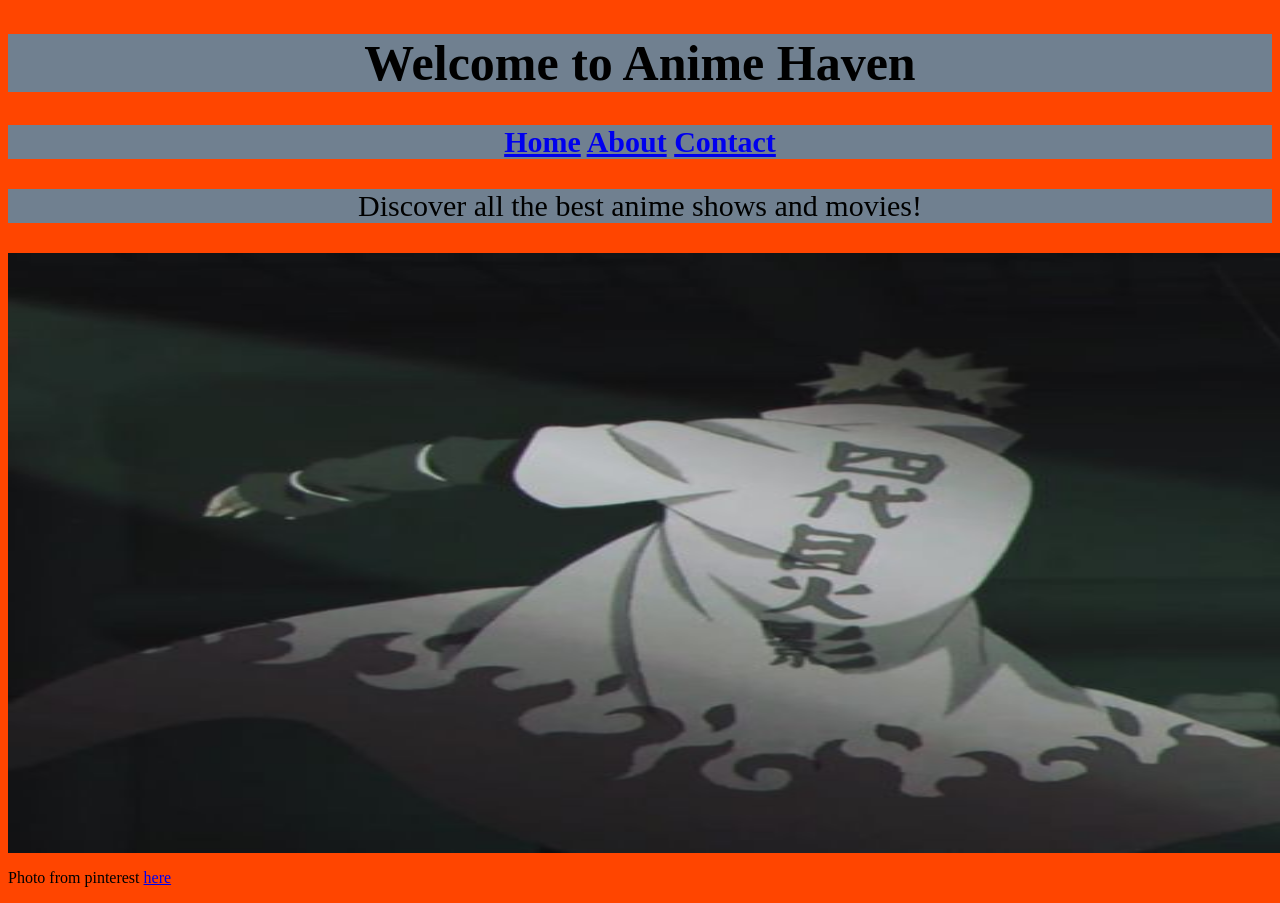
==== index.html @ 83e88095 "CSS styling" ====
<!DOCTYPE html>
<html lang="en">
<head>
    <meta charset="UTF-8">
    <title>Anime Haven - Home</title>
</head>
<body class="homepage">
    <header>
        <link rel="stylesheet" href="CSS/style.css">
        <h1 class="title">Welcome to Anime Haven</h1>
    </header>
    <nav>
        <h2 class="heading">
             <a href="index.html">Home</a>
             <a href="about.html">About</a>
             <a href="contact.html">Contact</a>
        </h2>
    

    </nav>
    <main>
        <p id="discover">Discover all the best anime shows and movies!</p>
        <img src="images/anime-char.jpg" width = "1500" height = "600" alt="A heroic anime character">
        <p> Photo from pinterest <a href="https://ie.pinterest.com/pin/592434526006680588/" target="_blank">here</a></p>
    </main>
</body>
</html>
---- CSS/style.css ----
.title {
    text-align:center;
    background-color:slategrey;
    font-size: 50px;
}

.heading {
    text-align:center;
    background-color:slategrey;
    font-size: 30px;
}

main img {
    display:block;
    margin: 0 auto;
}

#discover {
    text-align:center;
    font-size:30px;
    background-color:slategrey;
}

#toppage {
    background-color:slategrey;
}

.knowmore {
    text-align:center;
    color:orangered;
    font-size:50px;
}

#aboutpage {
    background-color:black;
}

#story {
    text-align:center;
    font-size:30px;
    color:orangered;
}

.parag {
    text-align:center;
    font-size:20px;
    color:orangered;
}

.homepage {
    background-color:orangered;
}
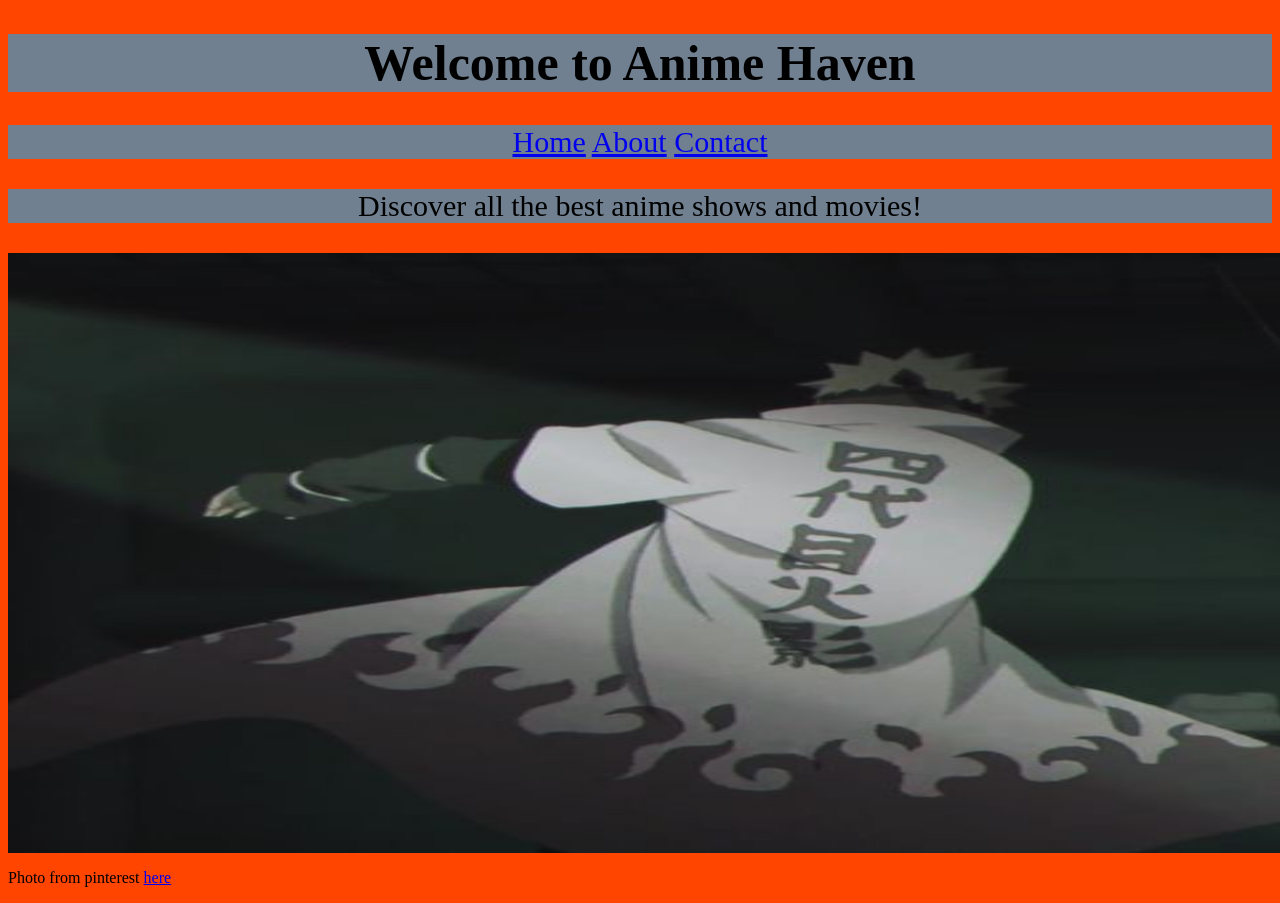
==== commit 7651df73: "Update index.html" ====
--- a/index.html
+++ b/index.html
@@ -9,14 +9,11 @@
         <link rel="stylesheet" href="CSS/style.css">
         <h1 class="title">Welcome to Anime Haven</h1>
     </header>
-    <nav>
-        <h2 class="heading">
+    <nav class="heading">
              <a href="index.html">Home</a>
              <a href="about.html">About</a>
              <a href="contact.html">Contact</a>
-        </h2>
-    
-
+        
     </nav>
     <main>
         <p id="discover">Discover all the best anime shows and movies!</p>
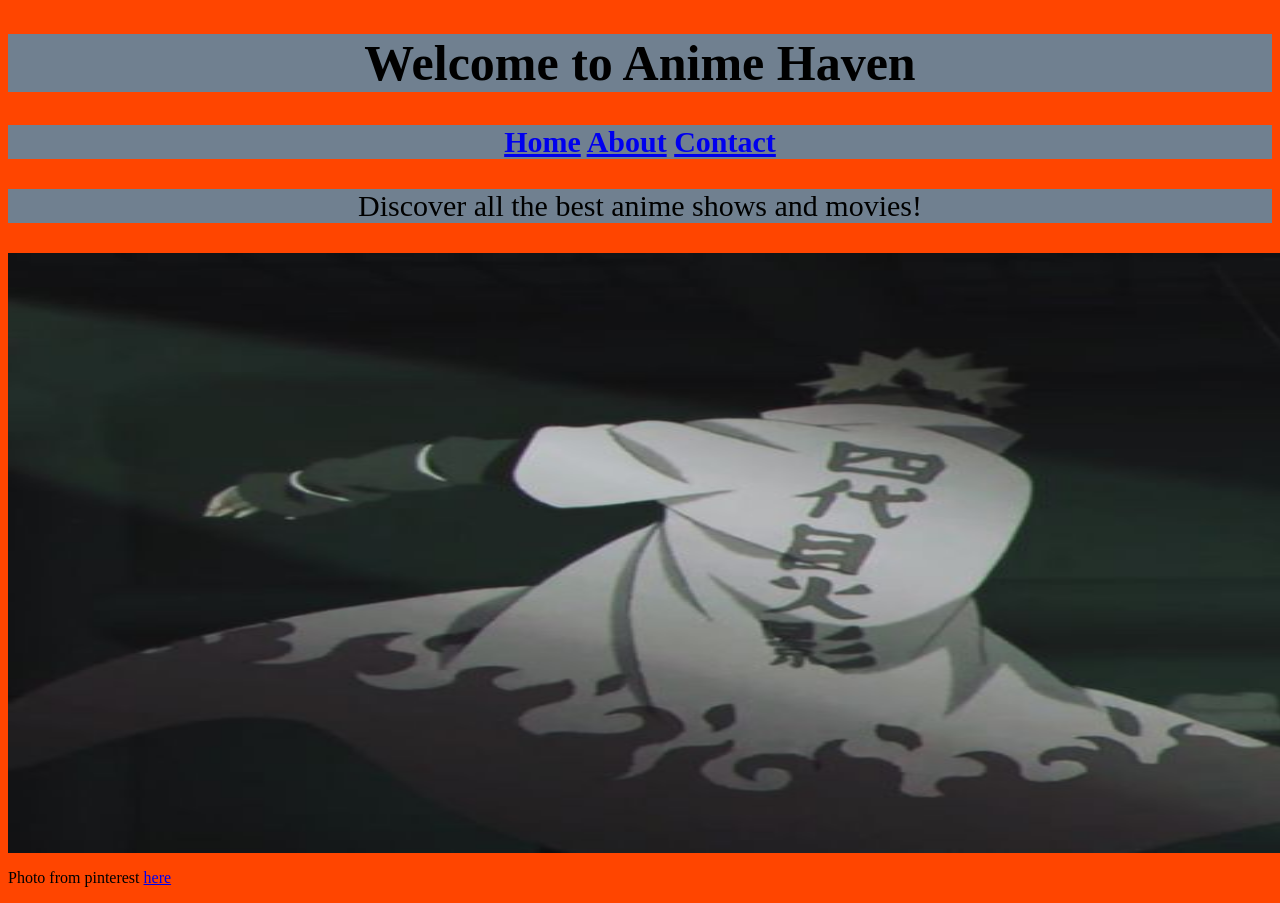
==== commit ddb653b6: "Update index.html" ====
--- a/index.html
+++ b/index.html
@@ -9,10 +9,12 @@
         <link rel="stylesheet" href="CSS/style.css">
         <h1 class="title">Welcome to Anime Haven</h1>
     </header>
-    <nav class="heading">
+    <nav>
+        <h2 class="heading">
              <a href="index.html">Home</a>
              <a href="about.html">About</a>
              <a href="contact.html">Contact</a>
+             </h2>
         
     </nav>
     <main>
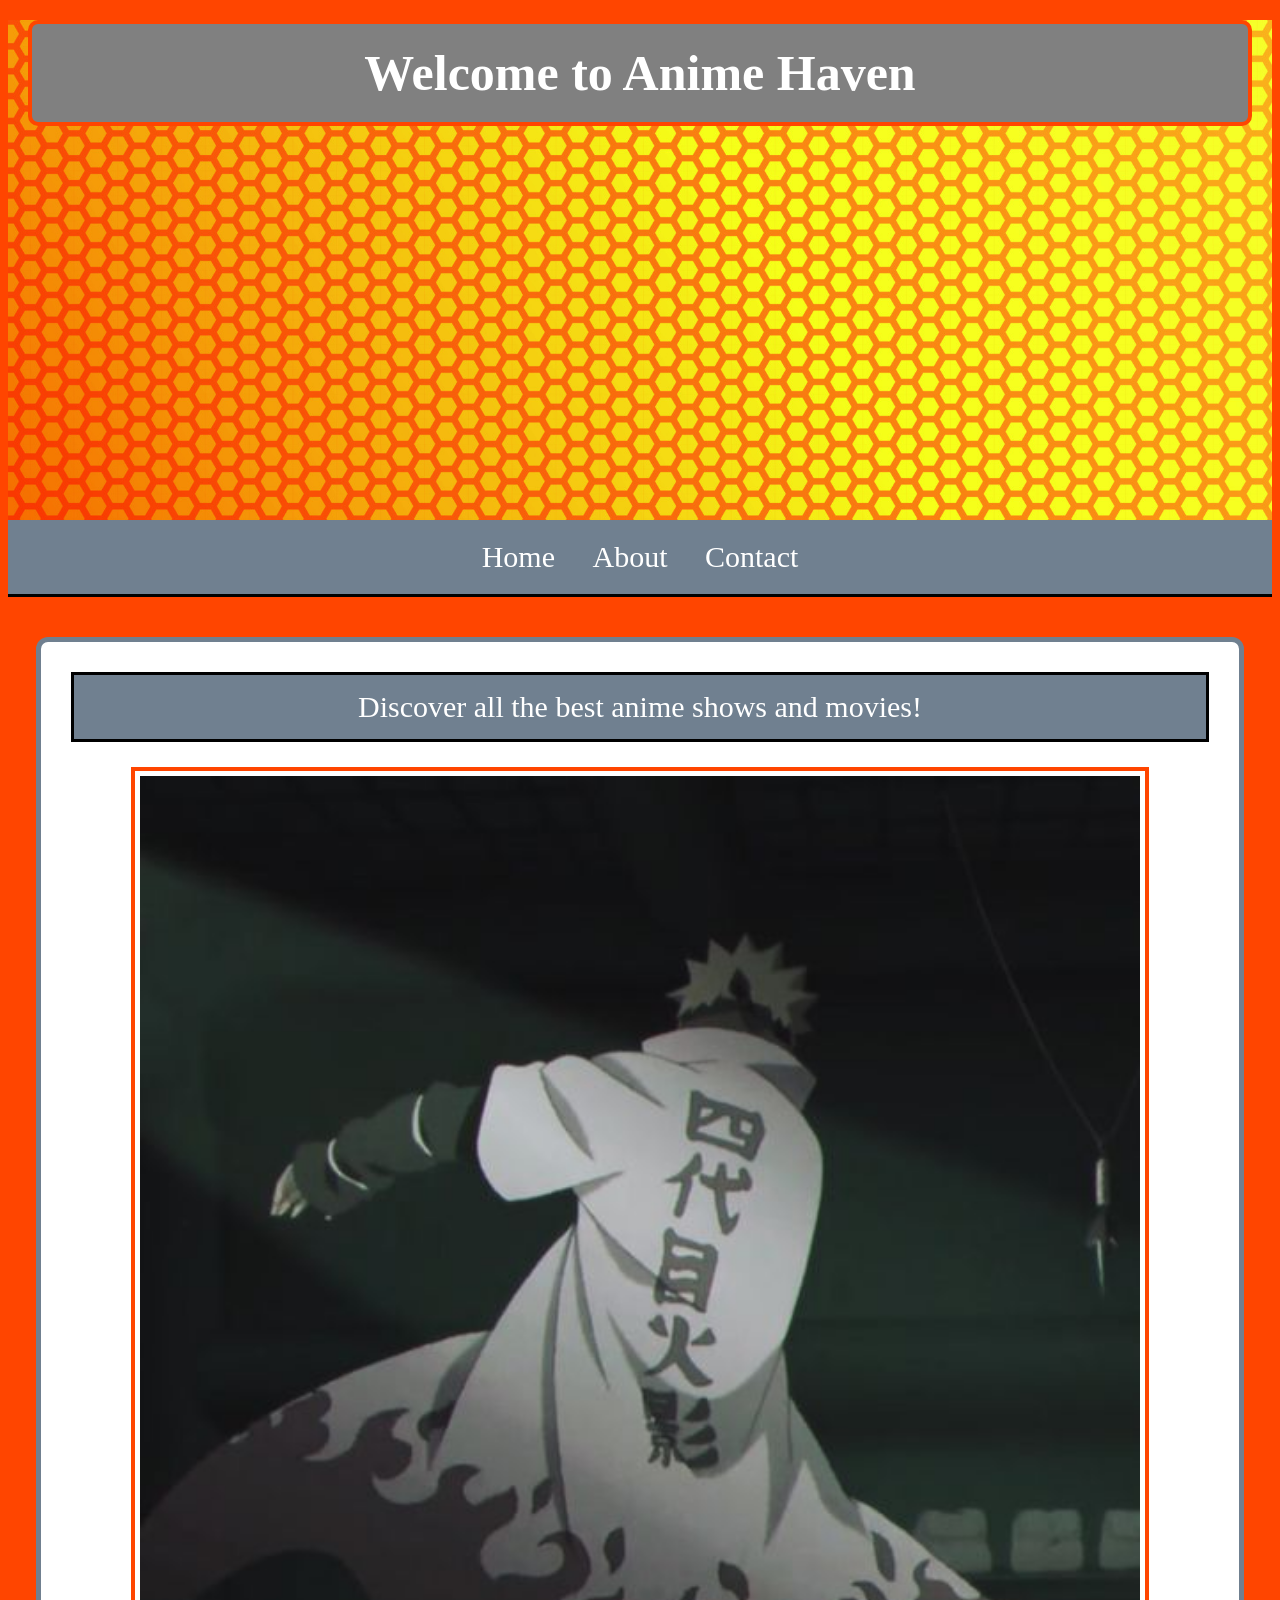
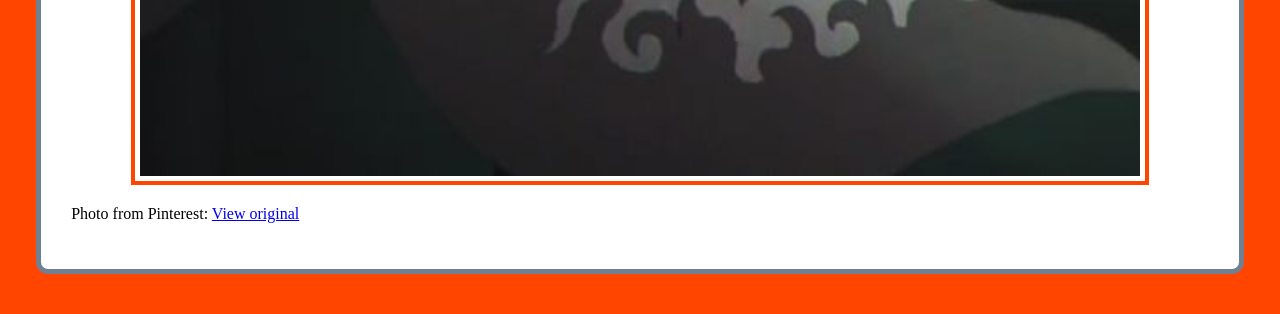
==== commit b7cb5663: "css" ====
--- a/index.html
+++ b/index.html
@@ -3,24 +3,47 @@
 <head>
     <meta charset="UTF-8">
     <title>Anime Haven - Home</title>
+    <link rel="stylesheet" href="CSS/style.css">
 </head>
+
 <body class="homepage">
+
     <header>
-        <link rel="stylesheet" href="CSS/style.css">
-        <h1 class="title">Welcome to Anime Haven</h1>
+        <div class="hero">
+            <h1 class="title">Welcome to Anime Haven</h1>
+        </div>
     </header>
+
     <nav>
-        <h2 class="heading">
-             <a href="index.html">Home</a>
-             <a href="about.html">About</a>
-             <a href="contact.html">Contact</a>
-             </h2>
-        
+        <div class="heading">
+            <a href="index.html">Home</a>
+            <a href="about.html">About</a>
+            <a href="contact.html">Contact</a>
+        </div>
     </nav>
-    <main>
-        <p id="discover">Discover all the best anime shows and movies!</p>
-        <img src="images/anime-char.jpg" width = "1500" height = "600" alt="A heroic anime character">
-        <p> Photo from pinterest <a href="https://ie.pinterest.com/pin/592434526006680588/" target="_blank">here</a></p>
+
+    <main class="content-box">
+        <p id="discover">
+            Discover all the best anime shows and movies!
+        </p>
+
+        <img
+            src="images/anime-char.jpg"
+            alt="A heroic anime character"
+            class="anime-image"
+        >
+
+        <p class="photo-credit">
+            Photo from Pinterest:
+            <a
+                href="https://ie.pinterest.com/pin/592434526006680588/"
+                target="_blank"
+                rel="noopener noreferrer"
+            >
+                View original
+            </a>
+        </p>
     </main>
+
 </body>
 </html>
--- a/CSS/style.css
+++ b/CSS/style.css
@@ -1,52 +1,129 @@
+
+
+.homepage {
+    background-color: orangered;
+}
+
+.hero {
+    background-image: url("../images/backgroundimage.jpg");
+    background-size: cover;
+    background-position: center;
+    background-repeat: no-repeat;
+    height: 500px;
+}
+
 .title {
-    text-align:center;
-    background-color:slategrey;
+    text-align: center;
+    color: white;
+    background-color: grey;
     font-size: 50px;
+    padding: 20px 30px;
+    border: 4px solid orangered;
+    margin: 20px;
+    border-radius: 10px;
 }
 
 .heading {
-    text-align:center;
-    background-color:slategrey;
+    text-align: center;
+    background-color: slategrey;
     font-size: 30px;
+
+    padding: 20px;
+    margin: 0;
+    border-bottom: 3px solid black;
+}
+
+.heading a {
+    color: white;
+    text-decoration: none;
+    margin: 0 15px;
+}
+
+.heading a:hover {
+    color: orangered;
+}
+
+.homepage main {
+    width: 90%;
+    max-width: 1200px;
+    background-color: white;
+
+    padding: 30px;
+    border: 5px solid slategrey;
+    margin: 40px auto;
+    border-radius: 12px;
+}
+
+#discover {
+    text-align: center;
+    font-size: 30px;
+    background-color: slategrey;
+    color: white;
+
+    padding: 15px;
+    margin: 0 0 25px;
+    border: 3px solid black;
 }
 
 main img {
-    display:block;
-    margin: 0 auto;
-}
+    display: block;
+    width: 100%;
+    max-width: 1000px;
+    height: auto;
 
-#discover {
-    text-align:center;
-    font-size:30px;
-    background-color:slategrey;
+    padding: 5px;
+    border: 4px solid orangered;
+    margin: 20px auto;
 }
 
 #toppage {
-    background-color:slategrey;
+    background-color: slategrey;
+}
+
+#aboutpage {
+    background-image: url("../images/backgroundimage.jpg");
+    background-size: cover;
+    background-position: center;
+    background-repeat: no-repeat;
+    background-attachment: fixed;
+
+    min-height: 100vh;
+    padding: 30px;
 }
 
 .knowmore {
-    text-align:center;
-    color:orangered;
-    font-size:50px;
+    text-align: center;
+    color: orangered;
+    background-color: rgba(0, 0, 0, 0.8);
+    font-size: 50px;
+
+    padding: 25px;
+    border: 4px solid orangered;
+    margin: 0 0 30px;
+    border-radius: 10px;
 }
 
-#aboutpage {
-    background-color:black;
+#aboutpage main {
+    width: 80%;
+    max-width: 900px;
+    background-color: rgba(0, 0, 0, 0.85);
+
+    padding: 40px;
+    border: 5px solid orangered;
+    margin: 40px auto;
+    border-radius: 15px;
 }
 
 #story {
-    text-align:center;
-    font-size:30px;
-    color:orangered;
+    text-align: center;
+    font-size: 30px;
+    color: orangered;
+    margin-top: 0;
 }
 
 .parag {
-    text-align:center;
-    font-size:20px;
-    color:orangered;
-}
-
-.homepage {
-    background-color:orangered;
+    text-align: center;
+    font-size: 20px;
+    line-height: 1.6;
+    color: white;
 }
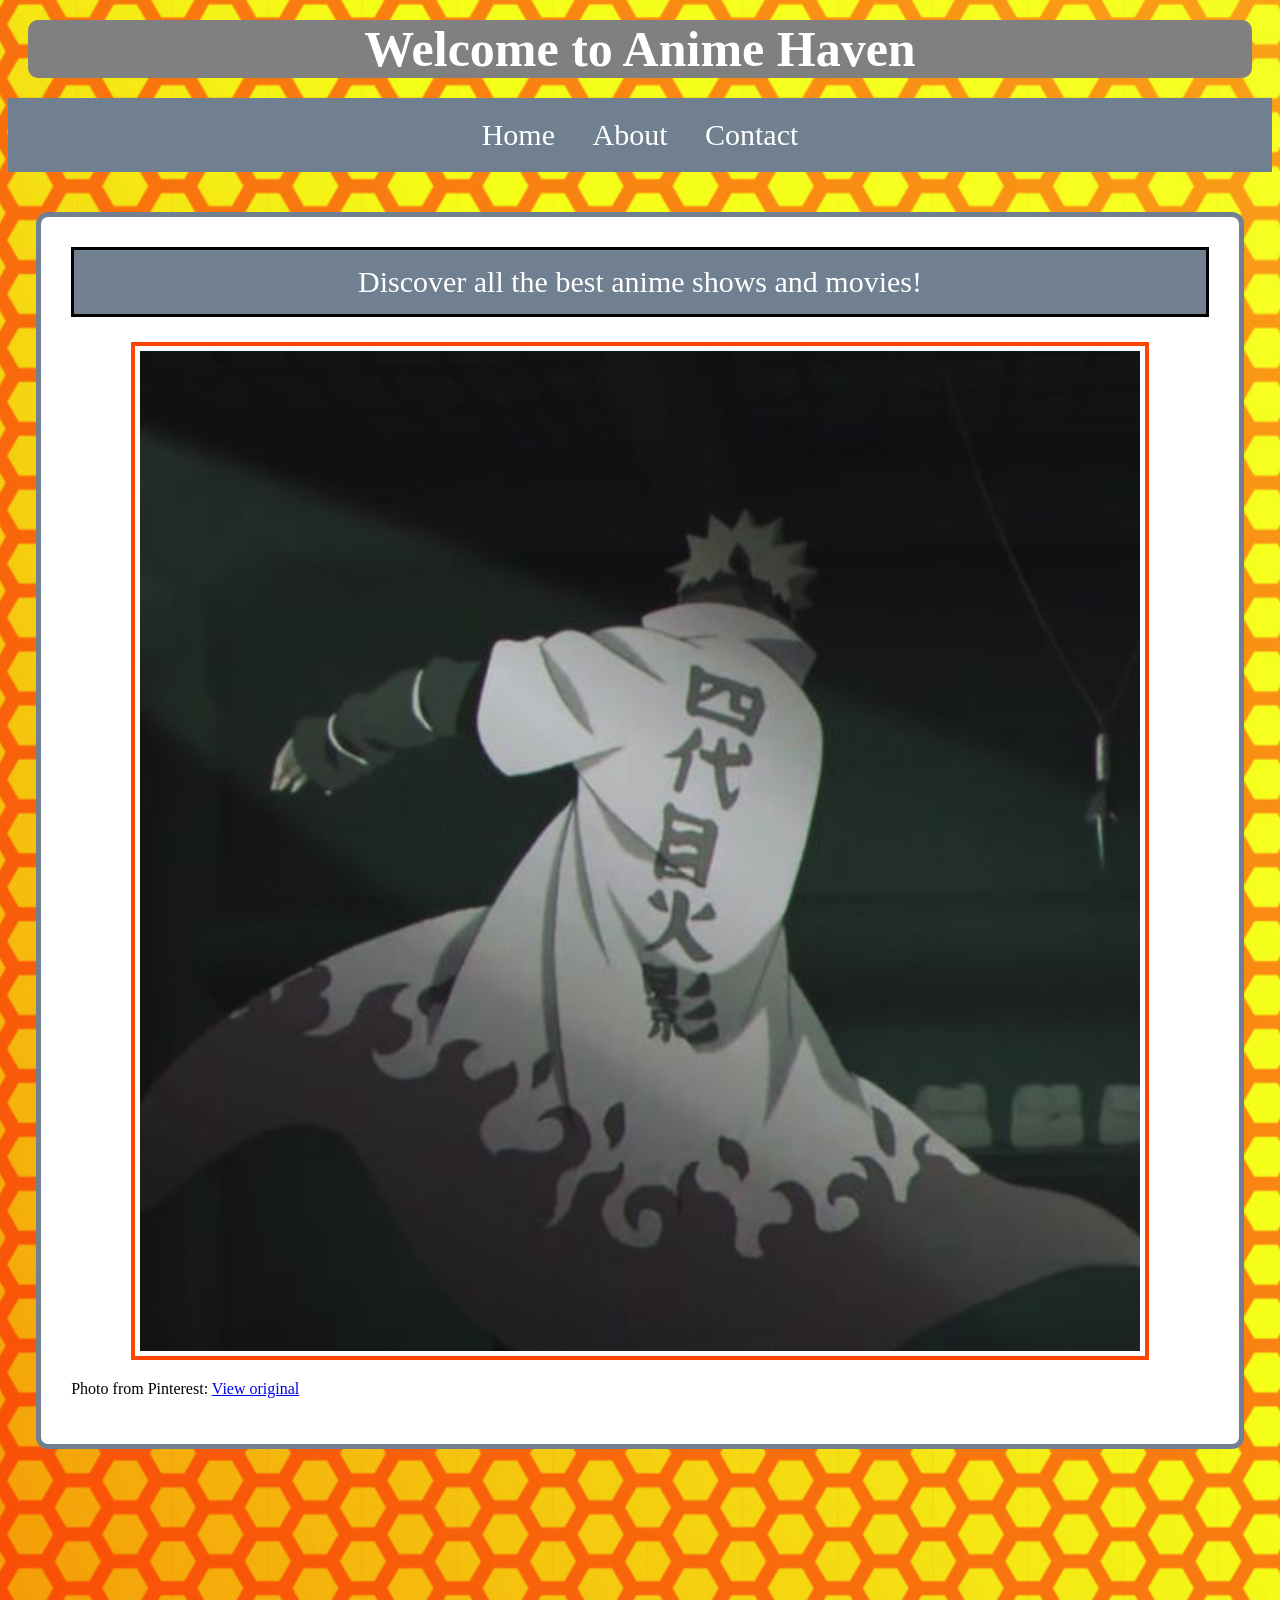
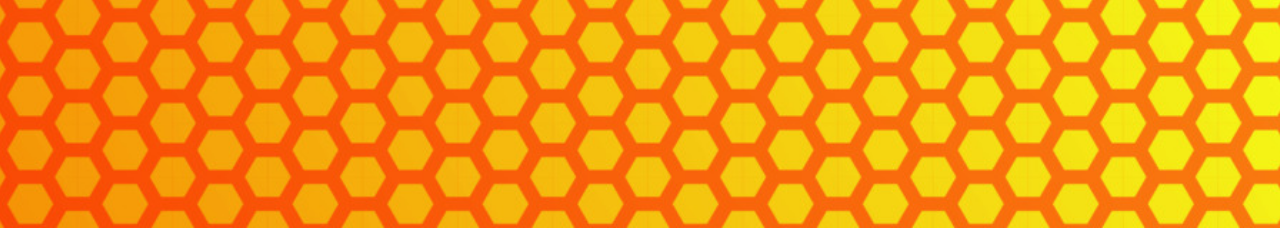
==== commit 62d56849: "Accessibilty changes" ====
--- a/index.html
+++ b/index.html
@@ -9,9 +9,7 @@
 <body class="homepage">
 
     <header>
-        <div class="hero">
             <h1 class="title">Welcome to Anime Haven</h1>
-        </div>
     </header>
 
     <nav>
--- a/CSS/style.css
+++ b/CSS/style.css
@@ -1,7 +1,11 @@
 
 
 .homepage {
-    background-color: orangered;
+    background-image: url("../images/backgroundimage.jpg");
+    background-size: cover;
+    background-position: center;
+    background-repeat: no-repeat;
+    height: 200vh;
 }
 
 .hero {
@@ -9,16 +13,14 @@
     background-size: cover;
     background-position: center;
     background-repeat: no-repeat;
-    height: 500px;
+    height: 100vh;
 }
 
 .title {
     text-align: center;
     color: white;
-    background-color: grey;
+    background-color:grey;
     font-size: 50px;
-    padding: 20px 30px;
-    border: 4px solid orangered;
     margin: 20px;
     border-radius: 10px;
 }
@@ -27,20 +29,14 @@
     text-align: center;
     background-color: slategrey;
     font-size: 30px;
-
     padding: 20px;
     margin: 0;
-    border-bottom: 3px solid black;
 }
 
 .heading a {
     color: white;
     text-decoration: none;
     margin: 0 15px;
-}
-
-.heading a:hover {
-    color: orangered;
 }
 
 .homepage main {
@@ -92,38 +88,42 @@
 }
 
 .knowmore {
+    background-color: black;
+    color: orangered;
+    padding: 20px;
+    border-radius: 10px;
     text-align: center;
-    color: orangered;
-    background-color: rgba(0, 0, 0, 0.8);
-    font-size: 50px;
-
-    padding: 25px;
-    border: 4px solid orangered;
-    margin: 0 0 30px;
-    border-radius: 10px;
 }
 
 #aboutpage main {
     width: 80%;
     max-width: 900px;
-    background-color: rgba(0, 0, 0, 0.85);
 
     padding: 40px;
-    border: 5px solid orangered;
+    border: 5px solid rgb(0, 0, 0);
     margin: 40px auto;
     border-radius: 15px;
 }
 
 #story {
+    background-color: black;
+    color: orangered;
+    padding: 15px;
+    border-radius: 10px;
     text-align: center;
-    font-size: 30px;
-    color: orangered;
-    margin-top: 0;
 }
 
 .parag {
     text-align: center;
     font-size: 20px;
     line-height: 1.6;
-    color: white;
-}+    color: rgb(0, 0, 0);
+}
+.about-nav {
+    background-color: black;
+    text-align: center;
+    padding: 15px;
+    margin: 20px auto;
+    border-radius: 10px;
+    font-size:50px;
+}
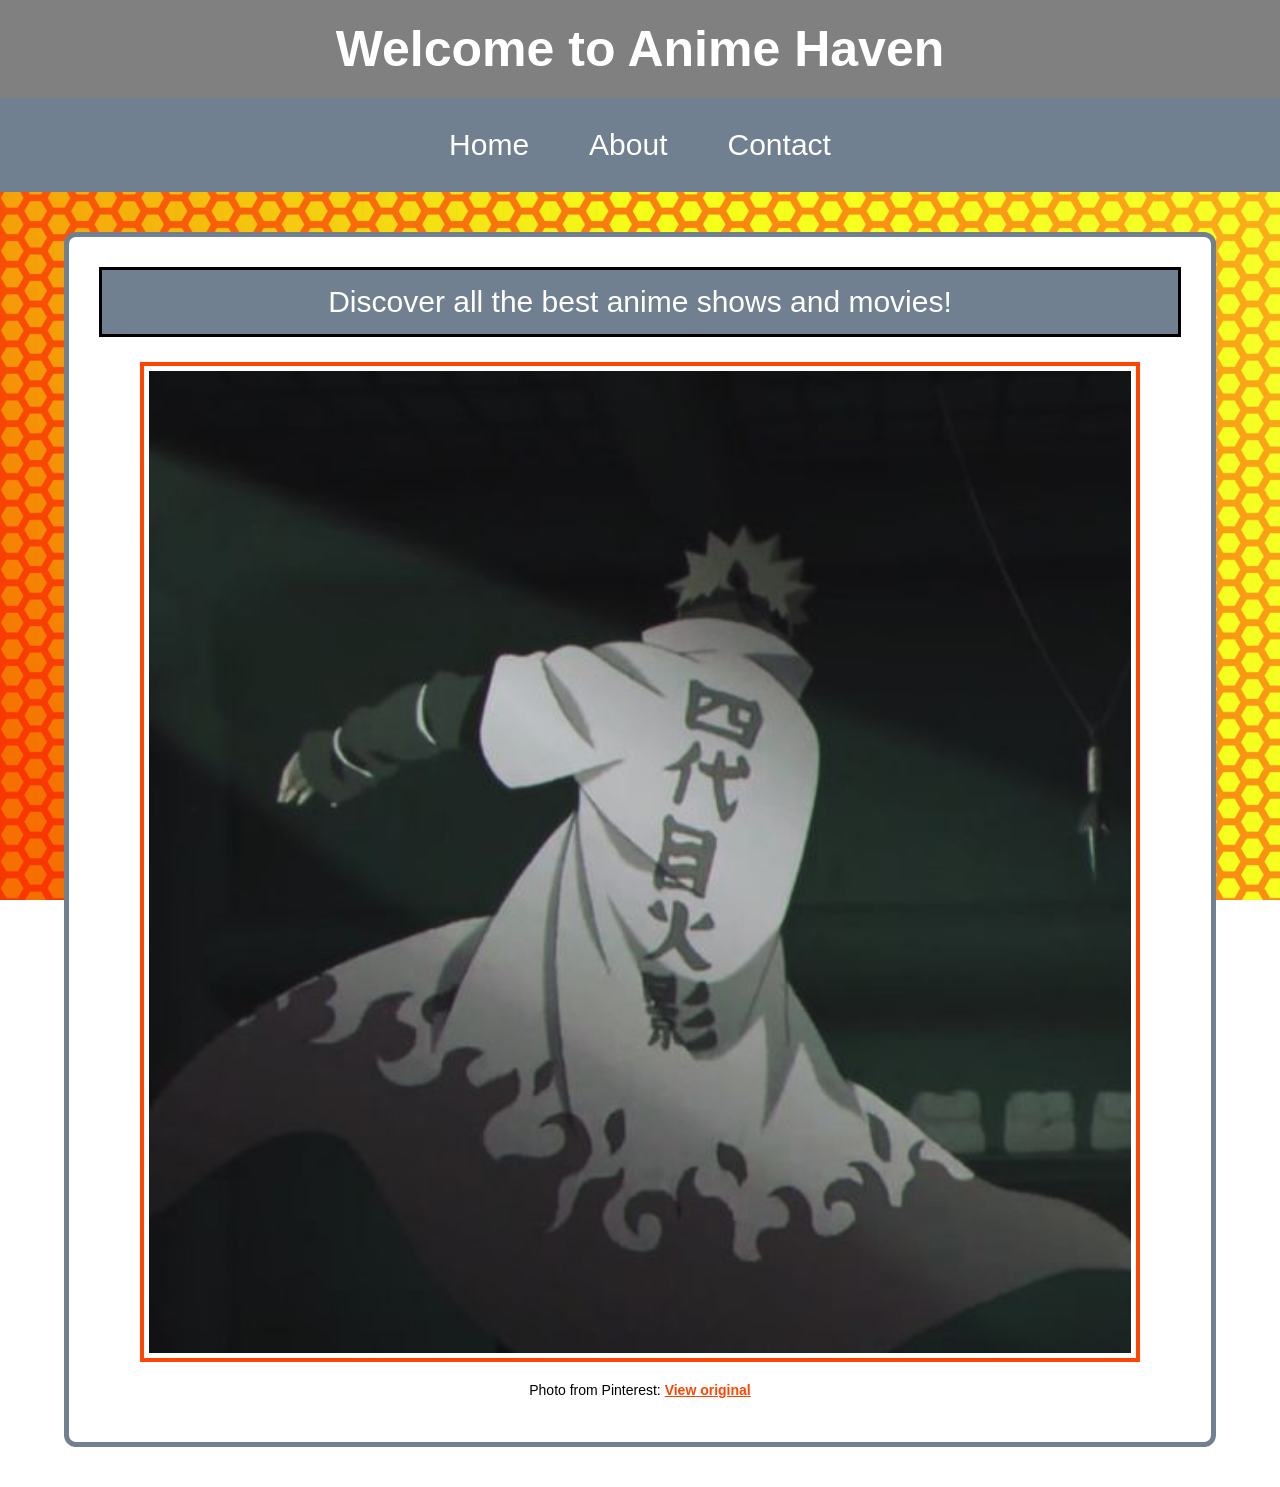
==== commit 3aee615d: "custom" ====
--- a/index.html
+++ b/index.html
@@ -1,15 +1,21 @@
 <!DOCTYPE html>
 <html lang="en">
+
 <head>
     <meta charset="UTF-8">
+
+    <!-- Makes the website responsive on phones and tablets -->
+    <meta name="viewport" content="width=device-width, initial-scale=1.0">
+
     <title>Anime Haven - Home</title>
+
     <link rel="stylesheet" href="CSS/style.css">
 </head>
 
 <body class="homepage">
 
     <header>
-            <h1 class="title">Welcome to Anime Haven</h1>
+        <h1 class="title">Welcome to Anime Haven</h1>
     </header>
 
     <nav>
@@ -21,6 +27,7 @@
     </nav>
 
     <main class="content-box">
+
         <p id="discover">
             Discover all the best anime shows and movies!
         </p>
@@ -28,10 +35,9 @@
         <img
             src="images/anime-char.jpg"
             alt="A heroic anime character"
-            class="anime-image"
         >
 
-        <p class="photo-credit">
+        <p class="photocredit">
             Photo from Pinterest:
             <a
                 href="https://ie.pinterest.com/pin/592434526006680588/"
@@ -41,7 +47,8 @@
                 View original
             </a>
         </p>
+
     </main>
 
 </body>
-</html>
+</html>
--- a/CSS/style.css
+++ b/CSS/style.css
@@ -1,11 +1,22 @@
-
+/* Makes width and padding easier to control */
+* {
+    box-sizing: border-box;
+}
+
+body {
+    margin: 0;
+    font-family: Arial, sans-serif;
+}
+
+/* ---------------- HOME PAGE ---------------- */
 
 .homepage {
     background-image: url("../images/backgroundimage.jpg");
     background-size: cover;
     background-position: center;
     background-repeat: no-repeat;
-    height: 200vh;
+    background-attachment: fixed;
+    min-height: 100vh;
 }
 
 .hero {
@@ -13,37 +24,62 @@
     background-size: cover;
     background-position: center;
     background-repeat: no-repeat;
-    height: 100vh;
+    min-height: 100vh;
 }
 
 .title {
     text-align: center;
     color: white;
-    background-color:grey;
+    background-color: grey;
     font-size: 50px;
-    margin: 20px;
-    border-radius: 10px;
-}
-
+    padding: 20px;
+    margin: 0;
+}
+
+/* Navigation container */
 .heading {
-    text-align: center;
     background-color: slategrey;
     font-size: 30px;
     padding: 20px;
-    margin: 0;
+
+    /* Flexbox requirement */
+    display: flex;
+    justify-content: center;
+    align-items: center;
+    gap: 30px;
 }
 
 .heading a {
     color: white;
+    background-color: transparent;
     text-decoration: none;
-    margin: 0 15px;
+    padding: 10px 15px;
+    border-radius: 8px;
+
+    /* Smooth animation/transition requirement */
+    transition: background-color 0.3s ease,
+                color 0.3s ease,
+                transform 0.3s ease;
+}
+
+/* Hover-effect requirement */
+.heading a:hover {
+    color: black;
+    background-color: orangered;
+    transform: scale(1.1);
+}
+
+/* Keyboard accessibility */
+.heading a:focus {
+    color: black;
+    background-color: orangered;
+    outline: 3px solid white;
 }
 
 .homepage main {
     width: 90%;
     max-width: 1200px;
     background-color: white;
-
     padding: 30px;
     border: 5px solid slategrey;
     margin: 40px auto;
@@ -55,7 +91,6 @@
     font-size: 30px;
     background-color: slategrey;
     color: white;
-
     padding: 15px;
     margin: 0 0 25px;
     border: 3px solid black;
@@ -66,11 +101,26 @@
     width: 100%;
     max-width: 1000px;
     height: auto;
-
     padding: 5px;
     border: 4px solid orangered;
     margin: 20px auto;
 }
+
+.photocredit {
+    text-align: center;
+    font-size: 14px;
+}
+
+.photocredit a {
+    color: orangered;
+    font-weight: bold;
+}
+
+.photocredit a:hover {
+    color: darkred;
+}
+
+/* ---------------- ABOUT PAGE ---------------- */
 
 #toppage {
     background-color: slategrey;
@@ -82,7 +132,6 @@
     background-position: center;
     background-repeat: no-repeat;
     background-attachment: fixed;
-
     min-height: 100vh;
     padding: 30px;
 }
@@ -98,9 +147,9 @@
 #aboutpage main {
     width: 80%;
     max-width: 900px;
-
+    background-color: white;
     padding: 40px;
-    border: 5px solid rgb(0, 0, 0);
+    border: 5px solid black;
     margin: 40px auto;
     border-radius: 15px;
 }
@@ -117,13 +166,125 @@
     text-align: center;
     font-size: 20px;
     line-height: 1.6;
-    color: rgb(0, 0, 0);
-}
+    color: black;
+}
+
 .about-nav {
     background-color: black;
-    text-align: center;
     padding: 15px;
     margin: 20px auto;
     border-radius: 10px;
-    font-size:50px;
-}
+    font-size: 30px;
+
+    /* Flexbox */
+    display: flex;
+    justify-content: center;
+    align-items: center;
+    gap: 30px;
+}
+
+.about-nav a {
+    color: orangered;
+    text-decoration: none;
+    padding: 10px 15px;
+    border-radius: 8px;
+    transition: background-color 0.3s ease,
+                color 0.3s ease;
+}
+
+.about-nav a:hover {
+    color: black;
+    background-color: orangered;
+}
+
+/* ---------------- RESPONSIVE DESIGN ---------------- */
+
+/* Mobile devices: below 600px */
+@media screen and (max-width: 599px) {
+    .title {
+        font-size: 30px;
+        padding: 15px;
+    }
+
+    .heading,
+    .about-nav {
+        flex-direction: column;
+        gap: 10px;
+        font-size: 22px;
+    }
+
+    .heading a,
+    .about-nav a {
+        width: 100%;
+        text-align: center;
+    }
+
+    .homepage main {
+        width: 95%;
+        padding: 15px;
+        margin: 20px auto;
+    }
+
+    #discover {
+        font-size: 21px;
+        padding: 10px;
+    }
+
+    #aboutpage {
+        padding: 10px;
+    }
+
+    #aboutpage main {
+        width: 95%;
+        padding: 20px;
+        margin: 20px auto;
+    }
+
+    .parag {
+        font-size: 16px;
+    }
+
+    main img {
+        border-width: 3px;
+    }
+}
+
+/* Tablet devices: 600px to 1024px */
+@media screen and (min-width: 600px) and (max-width: 1024px) {
+    .title {
+        font-size: 40px;
+    }
+
+    .heading,
+    .about-nav {
+        flex-wrap: wrap;
+        font-size: 25px;
+        gap: 20px;
+    }
+
+    .homepage main {
+        width: 90%;
+        padding: 25px;
+    }
+
+    #aboutpage main {
+        width: 90%;
+        padding: 30px;
+    }
+
+    #discover {
+        font-size: 26px;
+    }
+}
+
+/* Desktop screens: above 1024px */
+@media screen and (min-width: 1025px) {
+    .homepage main {
+        max-width: 1200px;
+    }
+
+    #aboutpage main {
+        max-width: 900px;
+    }
+}
+
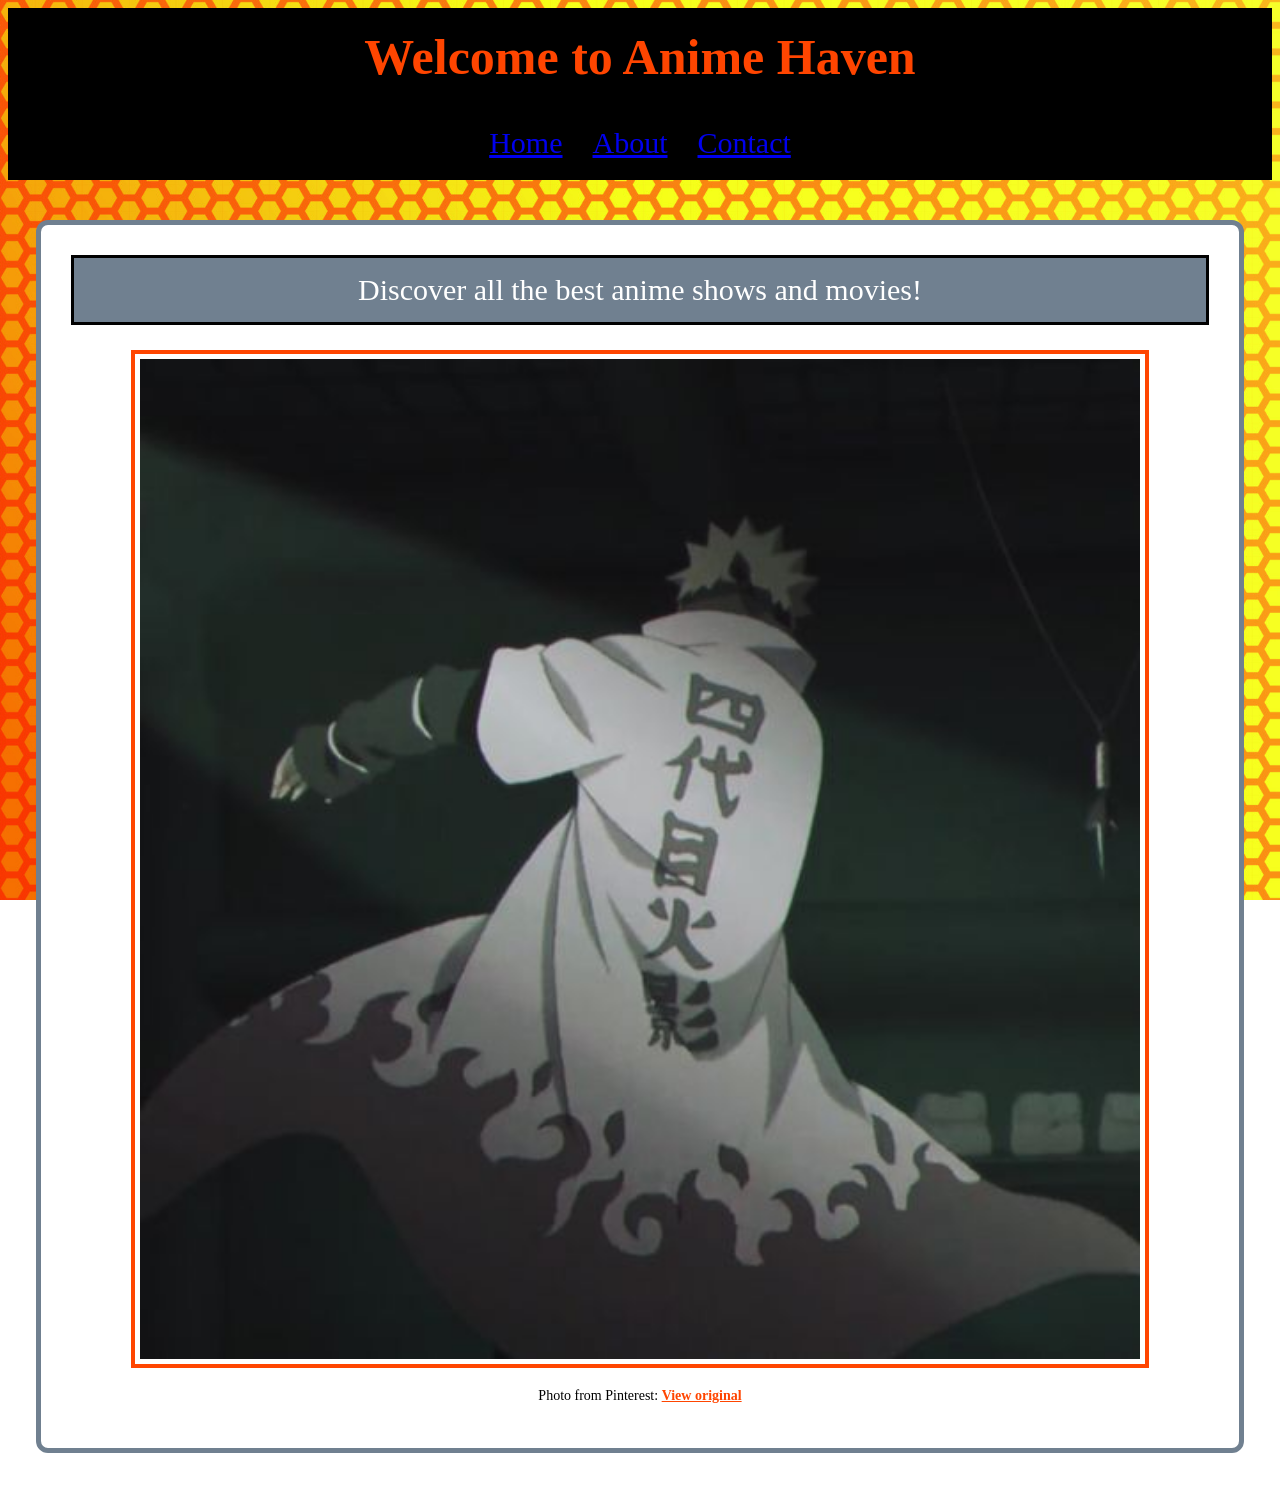
==== commit 3b619e94: "responsive" ====
--- a/index.html
+++ b/index.html
@@ -3,8 +3,6 @@
 
 <head>
     <meta charset="UTF-8">
-
-    <!-- Makes the website responsive on phones and tablets -->
     <meta name="viewport" content="width=device-width, initial-scale=1.0">
 
     <title>Anime Haven - Home</title>
--- a/CSS/style.css
+++ b/CSS/style.css
@@ -1,14 +1,3 @@
-/* Makes width and padding easier to control */
-* {
-    box-sizing: border-box;
-}
-
-body {
-    margin: 0;
-    font-family: Arial, sans-serif;
-}
-
-/* ---------------- HOME PAGE ---------------- */
 
 .homepage {
     background-image: url("../images/backgroundimage.jpg");
@@ -19,57 +8,41 @@
     min-height: 100vh;
 }
 
-.hero {
-    background-image: url("../images/backgroundimage.jpg");
-    background-size: cover;
-    background-position: center;
-    background-repeat: no-repeat;
-    min-height: 100vh;
-}
-
 .title {
     text-align: center;
-    color: white;
-    background-color: grey;
+    color: orangered;
+    background-color: black;
     font-size: 50px;
     padding: 20px;
     margin: 0;
 }
 
-/* Navigation container */
 .heading {
-    background-color: slategrey;
+    background-color: black;
     font-size: 30px;
     padding: 20px;
 
-    /* Flexbox requirement */
     display: flex;
     justify-content: center;
     align-items: center;
     gap: 30px;
 }
 
-.heading a {
+heading a {
     color: white;
     background-color: transparent;
     text-decoration: none;
     padding: 10px 15px;
     border-radius: 8px;
-
-    /* Smooth animation/transition requirement */
-    transition: background-color 0.3s ease,
-                color 0.3s ease,
-                transform 0.3s ease;
-}
-
-/* Hover-effect requirement */
+}
+
+
 .heading a:hover {
     color: black;
     background-color: orangered;
     transform: scale(1.1);
 }
 
-/* Keyboard accessibility */
 .heading a:focus {
     color: black;
     background-color: orangered;
@@ -120,7 +93,6 @@
     color: darkred;
 }
 
-/* ---------------- ABOUT PAGE ---------------- */
 
 #toppage {
     background-color: slategrey;
@@ -176,7 +148,6 @@
     border-radius: 10px;
     font-size: 30px;
 
-    /* Flexbox */
     display: flex;
     justify-content: center;
     align-items: center;
@@ -197,9 +168,6 @@
     background-color: orangered;
 }
 
-/* ---------------- RESPONSIVE DESIGN ---------------- */
-
-/* Mobile devices: below 600px */
 @media screen and (max-width: 599px) {
     .title {
         font-size: 30px;
@@ -248,8 +216,6 @@
         border-width: 3px;
     }
 }
-
-/* Tablet devices: 600px to 1024px */
 @media screen and (min-width: 600px) and (max-width: 1024px) {
     .title {
         font-size: 40px;
@@ -277,7 +243,6 @@
     }
 }
 
-/* Desktop screens: above 1024px */
 @media screen and (min-width: 1025px) {
     .homepage main {
         max-width: 1200px;
